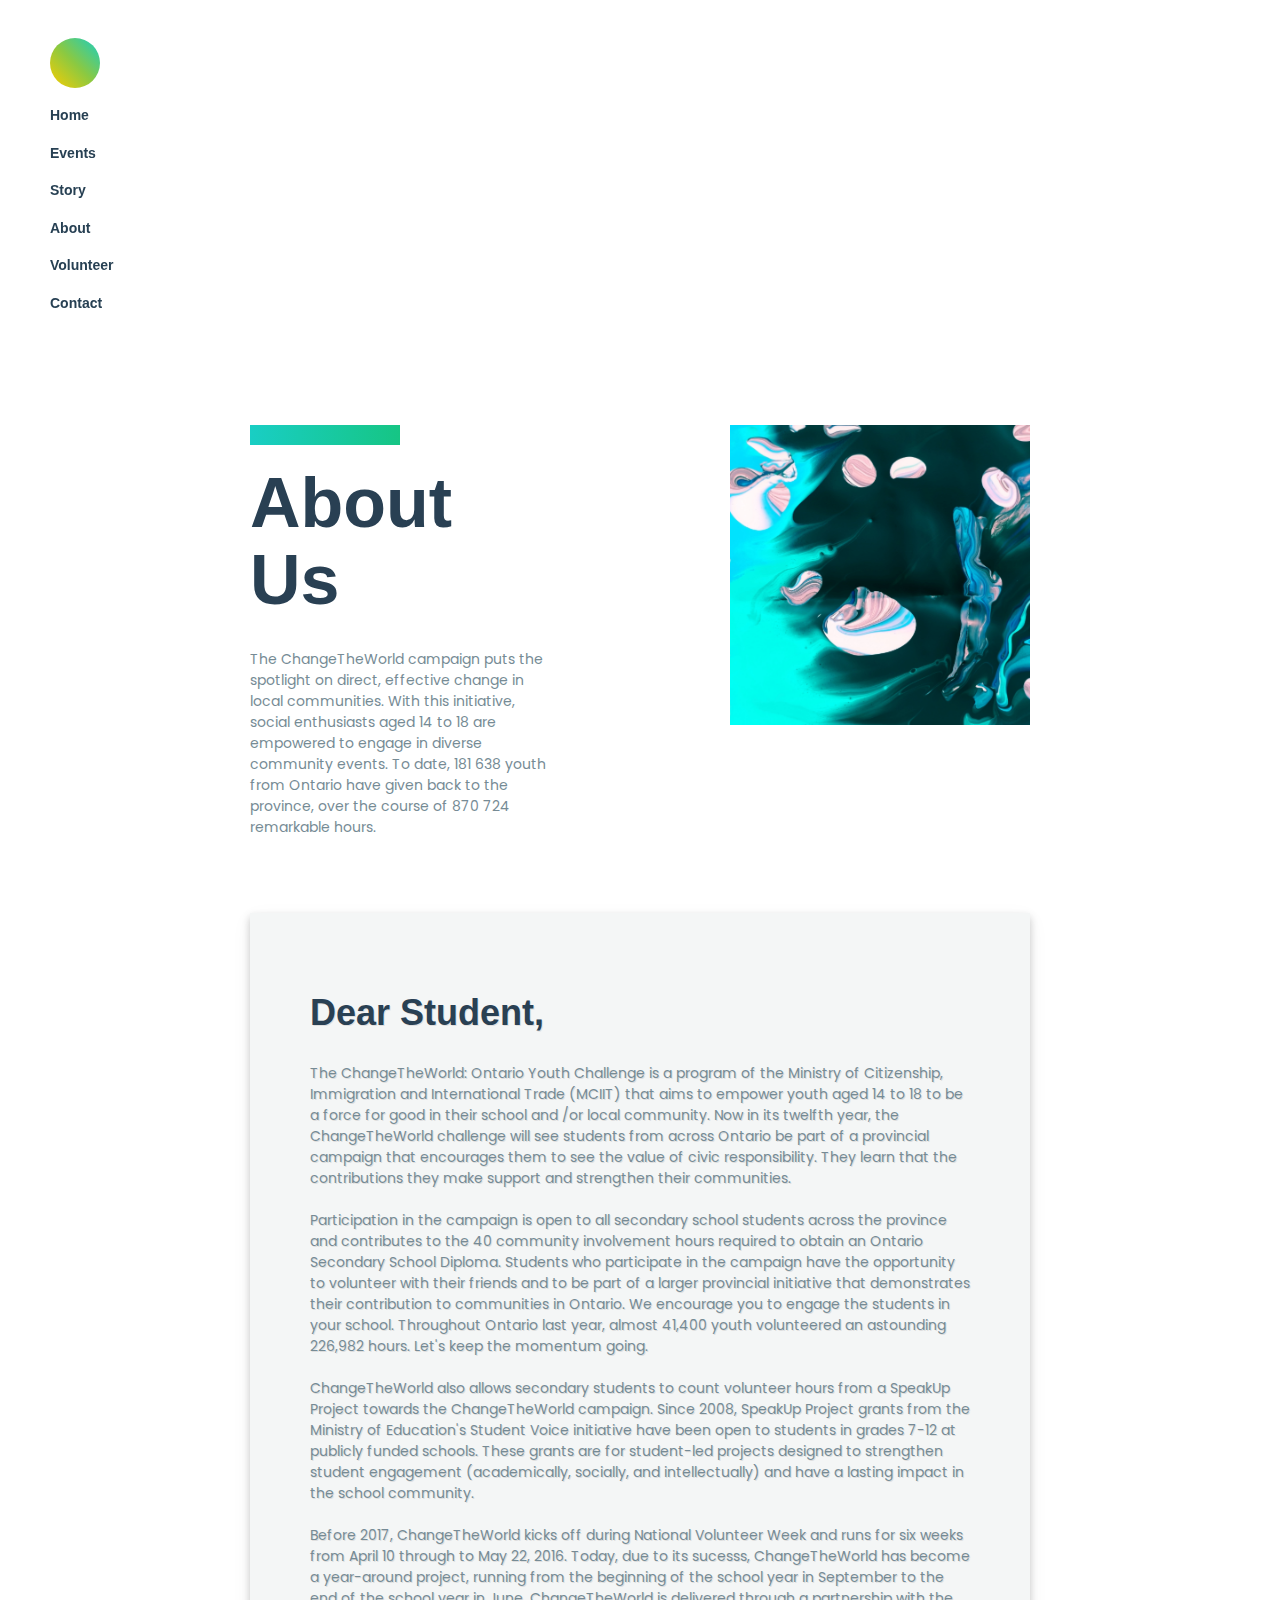
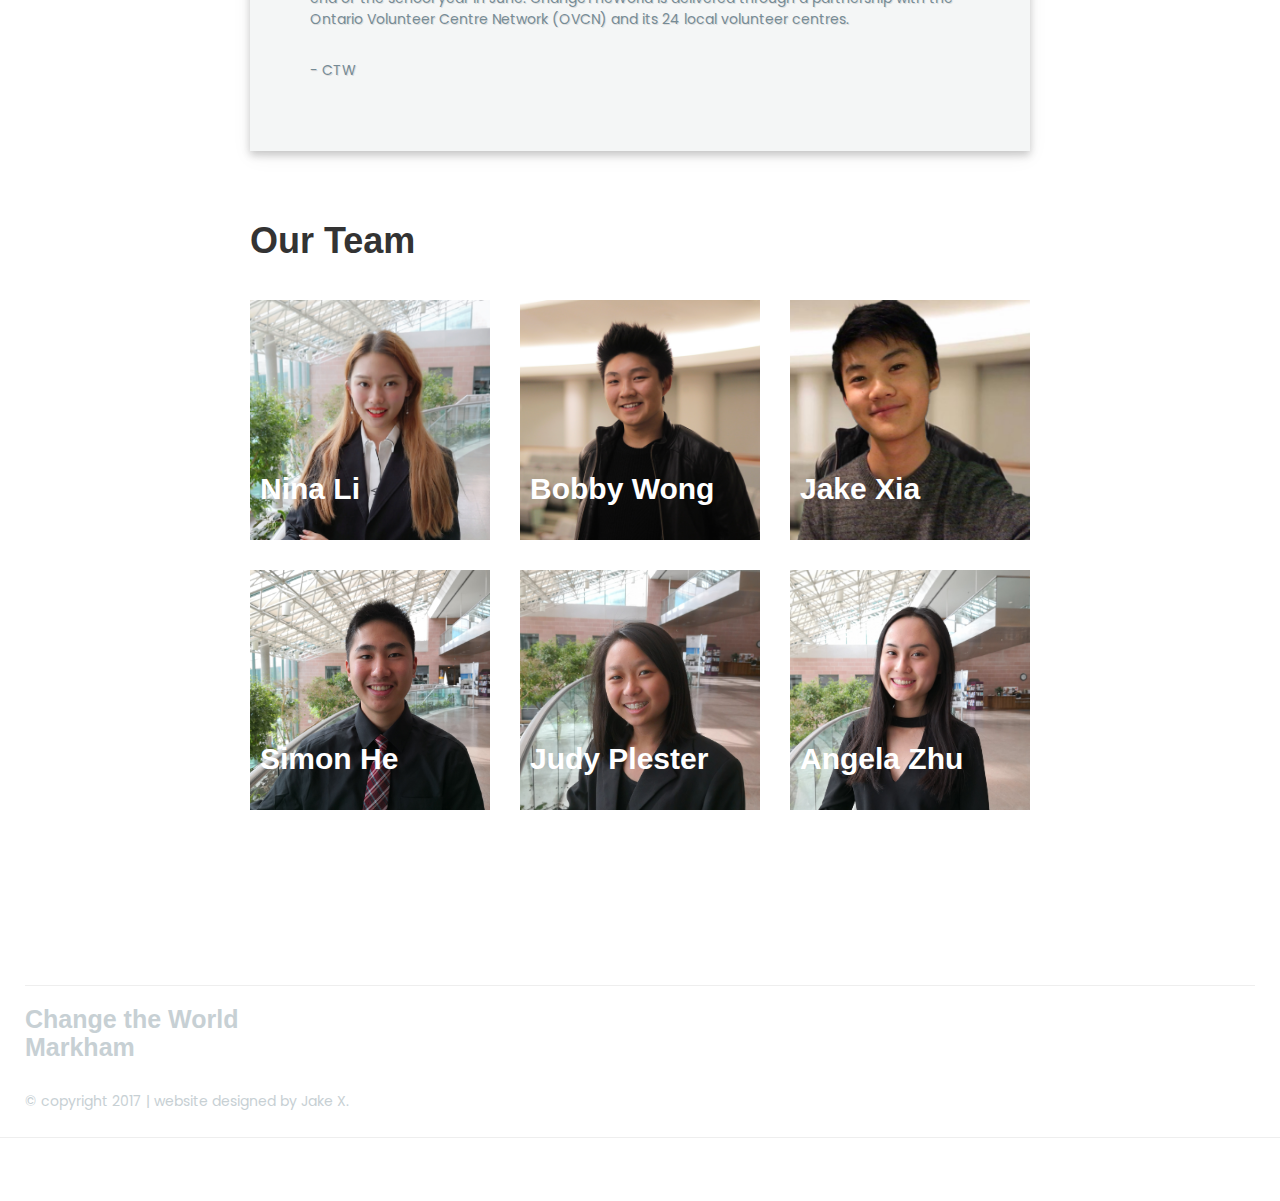
==== about.html @ ae7300df "Update about.html" ====
<!DOCTYPE html>
<html>

<head>
    <title>CTW Markham</title>

    <meta charset="utf-8" />

    <link rel="shortcut icon" href="icon.ico" type='image/x-icon' />

    <link rel="stylesheet" type="text/css" href="main.css">

    <link rel="stylesheet" href="https://maxcdn.bootstrapcdn.com/bootstrap/3.3.6/css/bootstrap.min.css" />

    <link href="https://fonts.googleapis.com/css?family=Poppins:400,700" rel="stylesheet">

    <meta name="viewport" content="width=device-width, initial-scale=1" />

    <script src="https://ajax.googleapis.com/ajax/libs/jquery/3.1.0/jquery.min.js"></script>

    <script type="text/javascript" src="main.js"></script>
</head>

<body>

    <div class="space">
    </div>

    <section class="withDoubleMargins" id="upcomming">
        <div class="longHorizontal" style="background-image: url('Img/3.jpg'); background-size:cover">
        </div>
    </section>

    <section class="withMainMargins" id="events">
        <div class="row">
            <div class="col-sm-6">
                <div class="sideDiv">
                    <div class="gradient rectangle"></div>
                    <h1 class="dark big">About Us</h1>
                    <p class="addSpacer">The ChangeTheWorld campaign puts the spotlight on direct, effective change in local communities. With this initiative, social enthusiasts aged 14 to 18 are empowered to engage in diverse community events. To date, 181 638 youth from Ontario have given back to the province, over the course of 870 724 remarkable hours.</p>
                </div>
            </div>
            <div class="col-sm-6">
                <div class="squareDiv" style="background-image: url('Img/1.jpg'); background-size:cover">
                </div>
                <div class="sideDiv">
                </div>
            </div>
        </div>
    </section>

    <section class="withDoubleMargins" id="letter">
        <div class="letter">
            <div class="letterBody">
                <h1 class="dark">Dear Student,</h1>
                <p>
                    The ChangeTheWorld: Ontario Youth Challenge is a program of the Ministry of Citizenship, Immigration and International Trade (MCIIT) that aims to empower youth aged 14 to 18 to be a force for good in their school and /or local community. Now in its twelfth year, the ChangeTheWorld challenge will see students from across Ontario be part of a provincial campaign that encourages them to see the value of civic responsibility. They learn that the contributions they make support and strengthen their communities.
                    <br>
                    <br> Participation in the campaign is open to all secondary school students across the province and contributes to the 40 community involvement hours required to obtain an Ontario Secondary School Diploma. Students who participate in the campaign have the opportunity to volunteer with their friends and to be part of a larger provincial initiative that demonstrates their contribution to communities in Ontario. We encourage you to engage the students in your school. Throughout Ontario last year, almost 41,400 youth volunteered an astounding 226,982 hours. Let's keep the momentum going.
                    <br>
                    <br> ChangeTheWorld also allows secondary students to count volunteer hours from a SpeakUp Project towards the ChangeTheWorld campaign. Since 2008, SpeakUp Project grants from the Ministry of Education's Student Voice initiative have been open to students in grades 7-12 at publicly funded schools. These grants are for student-led projects designed to strengthen student engagement (academically, socially, and intellectually) and have a lasting impact in the school community.
                    <br>
                    <br> Before 2017, ChangeTheWorld kicks off during National Volunteer Week and runs for six weeks from April 10 through to May 22, 2016. Today, due to its sucesss, ChangeTheWorld has become a year-around project, running from the beginning of the school year in September to the end of the school year in June. ChangeTheWorld is delivered through a partnership with the Ontario Volunteer Centre Network (OVCN) and its 24 local volunteer centres.
                </p>
                <p>- CTW</p>
            </div>
        </div>
    </section>

    <div class="space"></div>
    
    <section class="withDoubleMargins" id="profiles">
        <h1>Our Team</h1>
        <div class="row">
            <div class="col-sm-4">
                <div class="square" style="background-image: url('Img/profiles/Nina.jpg'); background-size:cover">
                </div>
                <div class="name">
                    <h2 class="white names" onclick="openModal('Nina Li','Chair', 'Hello, my name is Nina Li and I&rsquo;m the Chair for Change The World Markham. My role is to manage the leadership team and communicate with them via email. Additionally, I partner with other youth councils to raise awareness for their upcoming events and help promote them through social media. For Change The World Markham, I take on the role of planning, communicating, and leading events such as Park Clean-ups, Brain Games, Holiday Card Marking, and 10,000 Trees. I also recruit youth ambassadors and host bi-monthly meetings with the rest of the team.','url(Img/profiles/Nina1.jpg)')">Nina Li</h2>
                </div>
            </div>
            <div class="col-sm-4">
                <div class="square" style="background-image: url('Img/profiles/bobby.jpg'); background-size:cover">
                </div>
                <div class="name">
                    <h2 class="white names" onclick="openModal('Bobby Wong','Marketing and PR specialist', 'I create a lot of the promotional material for upcoming volunteering events. I use adobe programs such as after effects, Photoshop, premiere pro, and Light Room to definitively apply my skills in hopes of better inspiring the community youth to take action in volunteering. I also work with the rest of the tech team to help rebrand and reshape CTW Markham. I want to help the youth understand the true importance of volunteering and its not just accumulating hours or resume padding. Volunteering opens a variety of opportunity for growth, network, and education.','url(Img/profiles/bobby.jpg)')">Bobby Wong</h2>
                </div>
            </div>
            <div class="col-sm-4">
                <div class="square" style="background-image: url('Img/profiles/jake.jpg'); background-size:cover">
                </div>
                <div class="name">
                    <h2 class="white names" onclick="openModal('Jake Xia', 'Web and Branding Specialist', 'I designed and built the website that you are looking at right now! Aside from that, I am working with the rest of the team to build a better brand for Change the World that is more appealing to youth. Using my experience with design and programming, I create the logos, visual language, user interface, graphics, and typography, that will ultimately define us. A common misconception amongst new volunteers is that it is nothing but a 40 hour requirement for graduation. I would like to argue that it is instead a great opportunity to find something you genuinely enjoy and show off your talents. Dedicate those 40 hours to something you care about and it won&rsquo;t feel like 40 hours at all.  ','url(Img/profiles/jake.jpg)')">Jake Xia</h2>
                </div>
            </div>
        </div>
        <div class="row">
            <div class="col-sm-4">
                <div class="square" style="background-image: url('Img/profiles/Simon.jpg'); background-size:cover">
                </div>
                <div class="name">
                    <h2 class="white names" onclick="openModal('Simon He', 'Youth Ambassador', '...','url(Img/profiles/Simon1.jpg)')">Simon He</h2>
                </div>
            </div>
            <div class="col-sm-4">
                <div class="square" style="background-image: url('Img/profiles/Judy.jpg'); background-size:cover">
                </div>
                <div class="name">
                    <h2 class="white names" onclick="openModal('Judy Plester', 'Secretary', 'I am a student passionate about volunteering and making a difference in our community. In CTW, I work in correspondence to keep records and carry out ideas. CTW is a great opportunity for me to meet new people and help those in need. I am able to offer students opportunities to not only earn volunteer hours but find the importance of participation and volunteering in their interest. I am also able to prove my abilities and skills to create something valuable and worthwhile. Being in CTW has helped me to work on my teamwork and become a better leader.','url(Img/profiles/judy1.jpg)')">Judy Plester</h2>
                </div>
            </div>
            
            <div class="col-sm-4">
                <div class="square" style="background-image: url('Img/profiles/Angela.jpg'); background-size:cover">
                </div>
                <div class="name">
                    <h2 class="white names" onclick="openModal('Angela Zhu', 'Writer and Blogger', 'I chose to join CTW Markham for the incredible opportunity of not only helping the community but to help lead and plan events for youth to volunteer. My skill and passion for writing has put me in charge of managing the blog on this site to generate interesting content to remind people of the benefits of volunteering. I routinely post motivational content on volunteering and I keep people updated on past events and exciting opportunities in the near future. Don&rsquo;t forget to click on Story to see what&rsquo;s going on! I love my community and I want to give back by empowering more youth to take on leadership in truly making Markham a more beautiful place to be.','url(Img/profiles/Angela1.jpg)')">Angela Zhu</h2>
                </div>
            </div>
            
        </div>
            <!--
            <div class="col-sm-4">
                <div class="square" style="background-image: url('Img/1.jpg'); background-size:cover">

                </div>
            </div>
        </div>
        <div class="row">
            <div class="col-sm-4">
                <div class="square" style="background-image: url('Img/1.jpg'); background-size:cover">
                    <div class="name">
                        <h2 class="white">Bobby Wong</h2>
                    </div>
                </div>
            </div>
            <div class="col-sm-4">
                <div class="square" style="background-image: url('Img/1.jpg'); background-size:cover">

                </div>
            </div>
            <div class="col-sm-4">
                <div class="square" style="background-image: url('Img/1.jpg'); background-size:cover">

                </div>
            </div>
        </div>
-->
    </section>

    <div class="space"></div>
    <div class="space"></div>
    <div class="space"></div>
    <footer>
        <hr>
        <div class="footer">
            <h2 class="grey">Change the World<br> Markham</h2>
            <ul>
                <li><a href="">Home</a></li>
                <li><a href="">Events</a></li>
                <li><a href="">Story</a></li>
                <li><a href="">About</a></li>
                <li><a href="">Volunteer</a></li>
                <li><a href="">Contact</a></li>
            </ul>
        </div>
        <p class="grey">&copy; copyright 2017 | website designed by Jake X.</p>
    </footer>

</body>


<ul class="staticTopnav" id="mytopnav">
    <li>
        <div class="logo"></div>
    </li>
    <li><a href="index.html">Home</a></li>
    <li><a href="events.html">Events</a></li>
    <li><a href="https://ctwmarkham.tumblr.com/" target="_blank">Story</a></li>
    <li><a href="about.html">About</a></li>
    <li><a href="volunteer.html">Volunteer</a></li>
    <li><a href="contact.html">Contact</a></li>
</ul>

<hr>




<div id="mySidenav" class="sidenav diagGradient">
    <a href="javascript:void(0)" class="closebtn" onclick="closeNav()">&times;</a>
    <a href="index.html">Home</a>
    <a href="events.html">Events</a>
    <a href="https://ctwmarkham.tumblr.com/" target="_blank">Story</a>
    <a href="about.html">About</a>
    <a href="volunteer.html">Volunteer</a>
    <a href="contact.html">Contact</a>
</div>


<span class="staticHamburger" style="font-size:30px;cursor:pointer" onclick="openNav()">&#9776;</span>


<!-- The Modal -->
<div id="myModal" class="modal">

    <!-- Modal content -->
    <div class="modal-content">
        <div id = "mImg" class="modal-header">
            <span id = "close" class="close" onclick="closeModal()">&times;</span>
        </div>
        <div class="modal-body">
            <h1 id="mhead">Modal Header</h1>
            <h4 id = "mdescription">disc</h4>
            <p id = "mtext">
               Some text here.
            <p>
        </div>
        <!--<div class="modal-footer">
      <h3>Modal Footer</h3>
    </div>-->
    </div>

</div>
---- main.css ----
html,
body {
    overflow-x: hidden;
    
}
h1 {
    font-family: "Helvetica", sans-serif;
    font-weight: 900 !important;
}
h2 {
    font-family: "Helvetica", sans-serif;
    font-weight: 900 !important;
    font-size: 40px !important;
}
h3 {
    font-family: "Poppins", sans-serif !important;
    font-weight: 700 !important;
    font-size: 30px !important;
}
h4 {
    font-family: "Poppins", sans-serif !important;
    font-weight: 400 !important;
    font-size: 20px !important;
    line-height: 150% !important;
}
p {
    padding-top: 20px;
    font-family: "Poppins", sans-serif;
    color: #768B95;
    line-height: 150% !important;
}

a:hover{
    cursor: pointer;
}
.whiteLogo {
    height: 50px;
    width: 50px;
    border-radius: 50%;
    background: white;
}
.logo {
    height: 50px;
    width: 50px;
    border-radius: 50%;
    background: #8AC942;
    /* For browsers that do not support gradients */
    background: -webkit-linear-gradient(right top, #19CEC2, #8AC942, #FACC00);
    /* For Safari 5.1 to 6.0 */
    background: -o-linear-gradient(bottom left, #19CEC2, #8AC942, #FACC00);
    /* For Opera 11.1 to 12.0 */
    background: -moz-linear-gradient(bottom left, #19CEC2, #8AC942, #FACC00);
    /* For Firefox 3.6 to 15 */
    background: linear-gradient(to bottom left, #19CEC2, #8AC942, #FACC00);
    /* Standard syntax (must be last) */
}
.big {
    font-size: 5em;
}
.squareDiv {
    margin: 75px;
}
.sideDiv {
    margin: 75px;
}
.svgMargin {
    margin: 75px;
}
.rectDiv {
    margin: 75px;
}
.dark {
    color: #294053;
}
.white {
    color: white !important;
}
.blue {
    color: #16C584;
}
.grey {
    color: #C7D0D4;
}
.darkGrey {
    color: #768B95;
}
.textA {
    text-decoration: none;
}
.textA:hover {
    color: #C7D0D4 !important;
    text-decoration: none !important;
}
.name {
    padding: 25px;
}
.position {
    position: absolute;
    bottom: 10px;
    left: 35px;
}
#jumbotronFull {
    background-attachment: fixed;
    background-position: center;
    background-repeat: no-repeat;
    background-size: cover;
    display: flex;
    flex-direction: column;
    justify-content: center;
    background-image: url(Img/jumbo.jpg);
    background-size: cover;
    background-position: center;
    text-align: right;
    margin: 0;
}
.smallBanner {
    height: 30px;
    display: flex;
    flex-direction: row;
    align-items: center;
}
.smallImg {
    height: 20px;
    margin-left: 10px;
    margin-right: 10px;
}
.bannerIcon {
    margin-left: auto;
    margin-right: auto;
    display: block;
    height: 20px;
}
.withMainMargins {
    margin-left: 175px;
    margin-right: 175px;
}
.withDoubleMargins {
    margin-left: 250px;
    margin-right: 250px;
}
.topnav {
    font-family: 'Helvetica', sans-serif;
    font-size: 12px;
    background-color: transparent;
    transition: all 0.25s ease;
    position: fixed;
    top: 0;
    left: 30px;
    width: 100%;
    padding: 20px;
    flex-direction: column;
    list-style-type: none;
    width: 150px;
}
ul.topnav {
    margin: 0;
    font-weight: 600;
    font-size: 1em;
    /*overflow: hidden;*/
    /*align-items: center;*/
}
ul.topnav li {
    margin-top: 1.25em;
}
.topnav a {
    transition: all linear 0.15s;
    text-decoration: none;
    color: white;
}
.topnav a:hover {
    color: #294053;
    text-decoration: none;
    font-weight: 900;
}
ul.staticTopnav {
    margin: 0;
    font-weight: 600;
    font-size: 1em;
    /*overflow: hidden;*/
    /*align-items: center;*/
}
ul.staticTopnav li {
    margin-top: 1.25em;
}
.staticTopnav {
    font-family: 'Helvetica', sans-serif;
    font-size: 12px;
    background-color: transparent;
    transition: all 0.25s ease;
    position: fixed;
    top: 0;
    left: 30px;
    width: 100%;
    padding: 20px;
    flex-direction: column;
    list-style-type: none;
    width: 150px;
}
.staticTopnav a {
    transition: all 0.25s ease;
    color: #274053 !important;
}
.staticTopnav a:hover {
    text-decoration: none;
    color: #C7D0D4 !important;
}
.changeStyle a {
    color: #274053 !important;
}
.changeStyle a:hover {
    color: #C7D0D4 !important;
}
.space {
    height: 50px;
}
.addSpacer {
    margin-bottom: 30px;
}
button {
    border: none;
}
.button {
    font-family: "Poppins", sans-serif;
    border-radius: 6px;
    padding-left: 20px;
    padding-right: 20px;
    padding-top: 6px;
    padding-bottom: 6px;
    text-decoration: none;
    color: white;
    background: #16C584;
    background: -webkit-linear-gradient(left, #19CEC4, #16C584);
    /* For Safari 5.1 to 6.0 */
    background: -o-linear-gradient(right, #19CEC4, #16C584);
    /* For Opera 11.1 to 12.0 */
    background: -moz-linear-gradient(right, #19CEC4, #16C584);
    /* For Firefox 3.6 to 15 */
    background: linear-gradient(to right, #19CEC4, #16C584);
    /* Standard syntax */
}
.button:hover {
    text-decoration: none;
    color: white;
    background: #FACD00;
    background: -webkit-linear-gradient(left, #FACD00, #16C584);
    /* For Safari 5.1 to 6.0 */
    background: -o-linear-gradient(left, #FACD00, #16C584);
    /* For Opera 11.1 to 12.0 */
    background: -moz-linear-gradient(left, #FACD00, #16C584);
    /* For Firefox 3.6 to 15 */
    background: linear-gradient(to right, #FACD00, #16C584);
    /* Standard syntax */
}
.rectangle {
    width: 50%;
    height: 20px;
}
.inlineTitle {
    justify-content: space-between;
    vertical-align: center;
}
.inlineTitle h2 {
    display: inline-block;
    margin: auto;
}
.right {
    float: right;
}
.page-header h2 {
    margin: 0;
    padding: 0;
}
.page-header {
    border-bottom: none !important;
}
.longHorizontal {
    display: block;
}
.gradient {
    background: #16C584;
    background: -webkit-linear-gradient(left, #19CEC4, #16C584);
    /* For Safari 5.1 to 6.0 */
    background: -o-linear-gradient(right, #19CEC4, #16C584);
    /* For Opera 11.1 to 12.0 */
    background: -moz-linear-gradient(right, #19CEC4, #16C584);
    /* For Firefox 3.6 to 15 */
    background: linear-gradient(to right, #19CEC4, #16C584);
    /* Standard syntax */
}
.diagGradient {
    background: #19CEC4;
    /* For browsers that do not support gradients */
    background: -webkit-linear-gradient(left top, #19CEC4, #16C584);
    /* For Safari 5.1 to 6.0 */
    background: -o-linear-gradient(bottom right, #19CEC4, #16C584);
    /* For Opera 11.1 to 12.0 */
    background: -moz-linear-gradient(bottom right, #19CEC4, #16C584);
    /* For Firefox 3.6 to 15 */
    background: linear-gradient(to bottom right, #19CEC4, #16C584);
    /* Standard syntax */
}
.jobIcon {
    height: 100px;
    width: 100px;
}
footer {
    margin: 25px;
}
.footer {}
.footer h2 {
    font-size: 25px !important;
}
.footer ul {
    margin: 0;
    font-weight: 600;
    font-size: 1em;
    font-family: 'Helvetica', sans-serif;
    background-color: transparent;
    transition: all 0.25s ease;
    width: 100%;
    padding: 0px;
    list-style-type: none;
    width: 150px;
    display: none;
}
.footer li {
    margin-top: 1.25em;
}
.footer a {
    text-decoration: none;
    color: #C7D0D4 !important;
}
.footer a:hover {
    text-decoration: none;
    color: #16C584 !important;
}

/*mobile menu*/

.hamburger {
    visibility: hidden;
}
.staticHamburger {
    visibility: hidden;
}
.sidenav {
    font-family: 'Helvetica', sans-serif;
    font-size: 12px;
    transition: all 0.25s ease;
    height: 100%;
    width: 0;
    position: fixed;
    z-index: 1;
    top: 0;
    left: 0;
    overflow-x: hidden;
    padding-top: 60px;
    text-decoration: none;
}
.sidenav a {
    font-weight: 400;
    padding: 8px 8px 8px 32px;
    text-decoration: none;
    font-size: 25px;
    color: white;
    display: block;
    transition: all 0.25s ease;
}
.sidenav a:hover,
.offcanvas a:focus {
    text-decoration: none;
    color: #294053;
}
.sidenav .closebtn {
    position: absolute;
    top: 0;
    right: 25px;
    font-size: 36px;
    margin-left: 50px;
}
.sidebar {
    font-family: 'Helvetica', sans-serif;
    font-size: 12px;
    transition: all 0.25s ease;
    height: 100%;
    width: 0;
    position: fixed;
    z-index: 1;
    top: 0;
    left: 0;
    overflow-x: hidden;
    padding-top: 60px;
    text-decoration: none;
}
.sidebar p {
    display: block;
    width: 250px;
    font-size: 16px;
}
.sidebar .closebtn {
    font-weight: 400;
    padding: 8px 8px 8px 32px;
    text-decoration: none;
    font-size: 25px;
    color: white;
    display: block;
    transition: all 0.25s ease;
    position: absolute;
    top: 0;
    right: 25px;
    font-size: 36px;
    margin-left: 50px;
}
.button2 {
    font-family: "Poppins", sans-serif;
    font-size: 16px;
    border-radius: 6px;
    padding-left: 20px;
    padding-right: 20px;
    padding-top: 6px;
    padding-bottom: 6px;
    text-decoration: none;
    color: #16C584;
    background: white;
}
.button2:hover {
    text-decoration: none;
    color: white;
    background: #FACD00;
    background: -webkit-linear-gradient(left, #FACD00, #16C584);
    /* For Safari 5.1 to 6.0 */
    background: -o-linear-gradient(left, #FACD00, #16C584);
    /* For Opera 11.1 to 12.0 */
    background: -moz-linear-gradient(left, #FACD00, #16C584);
    /* For Firefox 3.6 to 15 */
    background: linear-gradient(to right, #FACD00, #16C584);
    /* Standard syntax */
}
.letter {
    background-color: #F4F6F6;
    padding: 60px;
    box-shadow: 0 4px 8px 0 rgba(0, 0, 0, 0.2), 0 6px 20px 0 rgba(0, 0, 0, 0.05);
}
.letterBody {
    text-shadow: 1px 1px #DEDEDE;
}
.name {
    position: absolute;
    bottom: 0;
    left: 0;
    /*visibility: hidden;*/
    transition: all 0.25 ease;
}
.names {
    font-size: 30px !important;
}
.square {
    margin-top: 30px;
    background-position: right;
}
.name:hover {
    visibility: visible;
    cursor: pointer;
}

/* The Modal (background) */

.modal {
    position: fixed;
    top: 0;
    right: 0;
    bottom: 0;
    left: 0;
    z-index: 1050;
    display: none;
    overflow: hidden;
    outline: 0;
    /* Enable scroll if needed */
    background-color: rgb(0, 0, 0);
    /* Fallback color */
    background-color: rgba(22, 197, 132, .75)/* Black w/ opacity */
}

/* Modal Content */

div.modal-content {
    position: relative;
    background-color: white;
    margin: auto;
    margin-top: 50px;
    padding: 0;
    width: 600px;
    height: 600px;
    -webkit-box-shadow: 0 5px 15px rgba(0, 0, 0, 0);
    -moz-box-shadow: 0 5px 15px rgba(0, 0, 0, 0);
    -o-box-shadow: 0 5px 15px rgba(0, 0, 0, 0);
    box-shadow: 0 5px 15px rgba(0, 0, 0, 0);
    outline: none;
    border: none !important;
}
.modal-header {
    height: 280px;
    padding: 2px 16px;
    background-image: url(Img/profiles/bobby.jpg);
    background-position: top;
    background-size: cover;
}
.modal-body {
    font-size: 1em;
    padding: 2px 16px;
    overflow: auto;
}
#mtext {
    overflow: scroll;
    height: 180px;
}
.exit {
    color: #FACD00;
    float: right;
    font-size: 28px;
    font-weight: bold;
}
.exit:hover,
.exit:focus {
    color: #19CEC4;
    text-decoration: none;
    cursor: pointer;
}
.contactP {
    padding-top: 0px;
}

/*----- Accordion -----*/

.accordion,
.accordion * {
    -webkit-box-sizing: border-box;
    -moz-box-sizing: border-box;
    box-sizing: border-box;
}
.accordion {
    overflow: hidden;
}

/*----- Section Titles -----*/

.accordion-section-title {
    margin-top: 20px;
    width: 100%;
    display: inline-block;
    border-bottom: 1px solid #1a1a1a;
    background: white;
    transition: all linear 0.15s;
    /* Type */
    text-decoration: none;
    color: #294053;
    font-family: "Helvetica", sans-serif !important;
    font-weight: 400 !important;
    font-size: 20px !important;
    line-height: 150% !important;
}
.accordion-section-title.active {
    /* Type */
    text-decoration: none;
    color: #16C584;
    text-shadow: none;
}
.accordion-section-title:hover {
    /* Type */
    text-decoration: none;
    color: #C7D0D4;
    text-shadow: none;
}

.accordion-section:last-child .accordion-section-title {
    border-bottom: none;
    text-decoration: none;
}

/*----- Section Content -----*/

.accordion-section-content {
    padding: 15px;
    display: none;
}

input{
    width: 100%;
    
    padding: 12px 20px;
    border-color: #16C584;
    box-shadow: none;
    border-style: solid;
    border-width: thin;
    outline: none;
}
textArea{
    margin-top: 15px;
        margin-bottom: 10px;
        width: 100%;
        height: 150px;
        padding: 12px 20px;
        box-sizing: border-box;
        resize: none;
        border-color: #16C584;
}
textArea:focus{
    outline:none;
}
.giantCircle{
    height: 500px;
    width: 500px;
}


@media screen and (max-width: 1200px) {
    .withMainMargins {
        margin-left: 150px;
        margin-right: 130px;
    }
    .withDoubleMargins {
        margin-left: 160px;
        margin-right: 140px;
    }
    .svgMargin {
        margin: 15px;
        margin-bottom: 100px;
    }
    .squareDiv {
        margin: 15px;
        margin-bottom: 100px;
    }
    .rectDiv {
        margin: 15px;
        margin-bottom: 100px;
    }
    .sideDiv {
        margin: 15px;
        margin-top: 20px;
        margin-bottom: 100px;
    }
}
@media screen and (max-width: 1024px) {
    .hamburger {
        visibility: visible;
        position: fixed;
        top: 10px;
        left: 10px;
        color: white;
        transition: all 0.25 ease;
    }
    .staticHamburger {
        visibility: visible;
        position: fixed;
        top: 10px;
        left: 10px;
        color: #294053;
        transition: all 0.25 ease;
    }
    .hChangeStyle {
        color: #294053;
    }
    .topnav {
        visibility: hidden;
    }
    .staticTopnav {
        visibility: hidden;
    }
    .withMainMargins {
        margin-left: 50px;
        margin-right: 50px;
    }
    .withDoubleMargins {
        margin-left: 60px;
        margin-right: 60px;
    }
    .svgMargin {
        margin: 10px;
        margin-top: 100px;
    }
    .squareDiv {
        margin: 10px;
        margin-top: 100px;
    }
    .rectDiv {
        margin: 10px;
        margin-bottom: 100px;
    }
    .sideDiv {
        margin: 10px;
        margin-top: 20px;
        margin-bottom: 100px;
    }
}
@media screen and (max-width: 600px) {
    .jumbotron h1 {
        font-size: 250% !important;
    }
    .jumbotron h2 {
        font-size: 150% !important;
    }
    .footer ul {
        display: block;
    }
}
@media screen and (max-width: 700px) {
    .svgMargin {
        margin: 75px;
    }
    .letter {
        padding: 20px;
    }
    div.modal-content {
        position: relative;
        background-color: white;
        margin: auto;
        margin-top: 15px;
        padding: 0;
        width: 90%;
    }
}
@media screen and (max-width: 320px) {
    .withMainMargins {
        margin-left: 0px;
        margin-right: 0px;
    }
    .withDoubleMargins {
        margin-left: 10px;
        margin-right: 10px;
    }
    .squareDiv {
        margin: 10px;
        margin-top: 100px;
    }
    .sideDiv {
        margin: 10px;
        margin-top: 20px;
        margin-bottom: 20px;
    }
    .svgMargin {
        margin: 10px;
        margin-top: 100px;
    }
    .jumbotron h1 {
        font-size: 250% !important;
    }
    .jumbotron h2 {
        font-size: 250% !important;
    }
    .modal-content {
        height: 650px !important;
    }
}
@media screen and (max-height: 600px) {
    .modal-content {
        height: 500px !important;
    }
    .modal-header {
        height: 200px;
    }
}
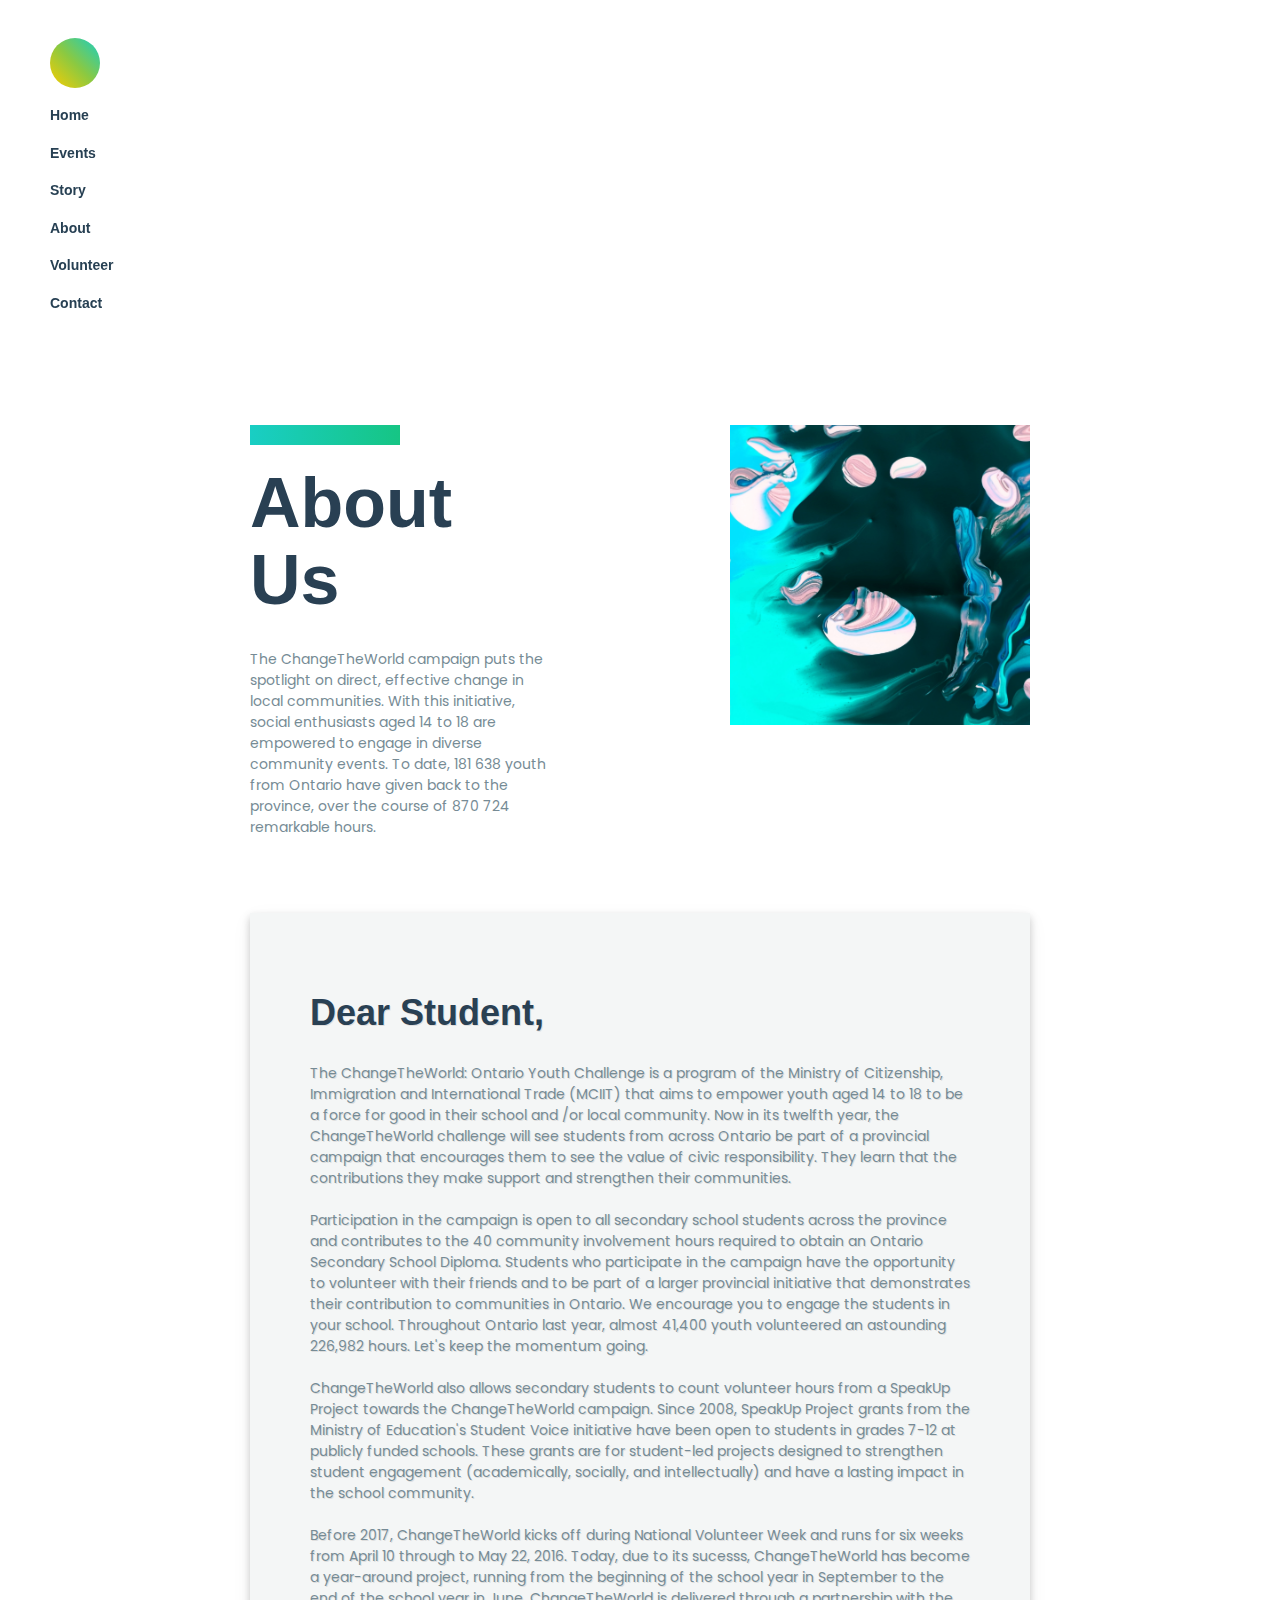
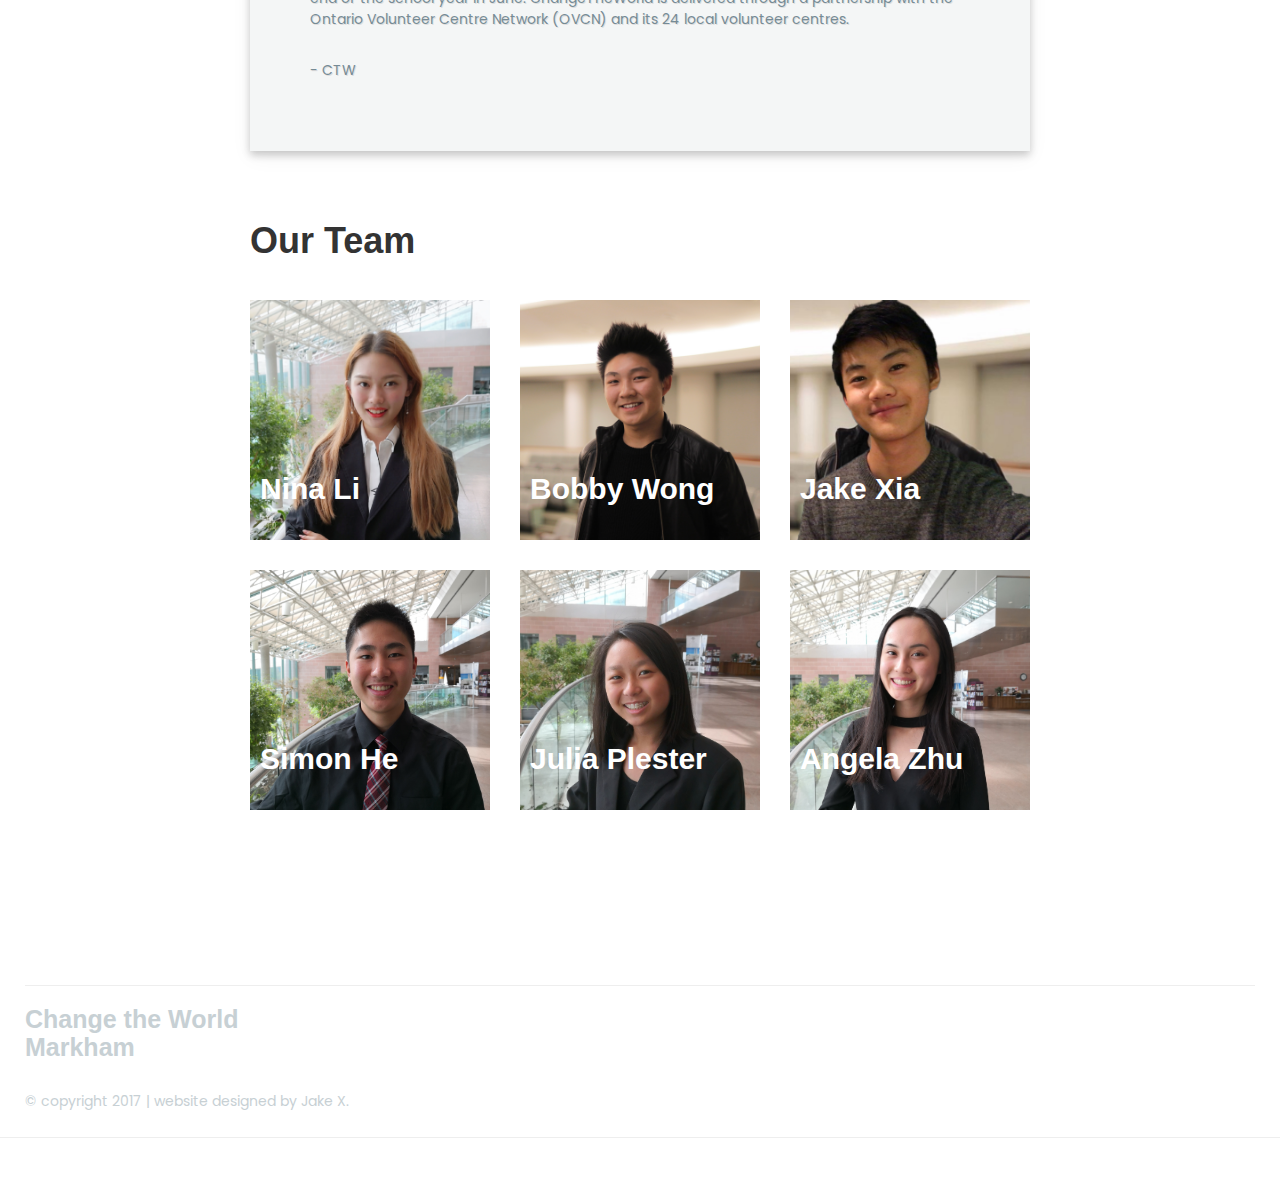
==== commit 31bc3113: "Update about.html" ====
--- a/about.html
+++ b/about.html
@@ -76,7 +76,7 @@
                 <div class="square" style="background-image: url('Img/profiles/Nina.jpg'); background-size:cover">
                 </div>
                 <div class="name">
-                    <h2 class="white names" onclick="openModal('Nina Li','Chair', 'Hello, my name is Nina Li and I&rsquo;m the Chair for Change The World Markham. My role is to manage the leadership team and communicate with them via email. Additionally, I partner with other youth councils to raise awareness for their upcoming events and help promote them through social media. For Change The World Markham, I take on the role of planning, communicating, and leading events such as Park Clean-ups, Brain Games, Holiday Card Marking, and 10,000 Trees. I also recruit youth ambassadors and host bi-monthly meetings with the rest of the team.','url(Img/profiles/Nina1.jpg)')">Nina Li</h2>
+                    <h2 class="white names" onclick="openModal('Nina Li','Chair', 'Hello, my name is Nina Li and I&rsquo;m the Chair for Change The World Markham. My role is to manage the leadership team and communicate with them via email. Additionally, I partner with other youth councils to raise awareness for their upcoming events and help promote them through social media. For Change The World Markham, I take on the role of planning, communicating, and leading events such as Park Clean-ups, Brain Games, Holiday Card Marking, and 10,000 Trees. I also recruit youth ambassadors and host bi-monthly meetings with the rest of the team. With 2018 being my third year on council, I will apply my experience and passion to continue leading CTW Markham and creating exiciting, meaningful volunteer events for youths. ','url(Img/profiles/Nina1.jpg)')">Nina Li</h2>
                 </div>
             </div>
             <div class="col-sm-4">
@@ -99,14 +99,14 @@
                 <div class="square" style="background-image: url('Img/profiles/Simon.jpg'); background-size:cover">
                 </div>
                 <div class="name">
-                    <h2 class="white names" onclick="openModal('Simon He', 'Youth Ambassador', '...','url(Img/profiles/Simon1.jpg)')">Simon He</h2>
+                    <h2 class="white names" onclick="openModal('Simon He', 'Youth Ambassador', 'Hello, my name is Simon He. I am a Youth Ambassador at Change the World Markham. I joined because I wanted to take initiative in my community and lead events that make a positive impact in Markham. I believe that I can gain invaluable skills here that will help me become a better leader. As a Youth Ambassador, I will use my perseverance, grit, and determination to create the most enjoyable events for youth in Markham and also promote events of other youth in Markham. Although Markham is large, I want to connect people from different schools who have same passion for volunteerism. I also want to encourage volunteerism across Markham to those who are passive and timid and show them that volunteering can be a lot of fun and that it is not just for graduating.','url(Img/profiles/Simon1.jpg)')">Simon He</h2>
                 </div>
             </div>
             <div class="col-sm-4">
                 <div class="square" style="background-image: url('Img/profiles/Judy.jpg'); background-size:cover">
                 </div>
                 <div class="name">
-                    <h2 class="white names" onclick="openModal('Judy Plester', 'Secretary', 'I am a student passionate about volunteering and making a difference in our community. In CTW, I work in correspondence to keep records and carry out ideas. CTW is a great opportunity for me to meet new people and help those in need. I am able to offer students opportunities to not only earn volunteer hours but find the importance of participation and volunteering in their interest. I am also able to prove my abilities and skills to create something valuable and worthwhile. Being in CTW has helped me to work on my teamwork and become a better leader.','url(Img/profiles/judy1.jpg)')">Judy Plester</h2>
+                    <h2 class="white names" onclick="openModal('Julia Plester', 'Secretary', 'I am a student passionate about volunteering and making a difference in our community. In CTW, I work in correspondence to keep records and carry out ideas. CTW is a great opportunity for me to meet new people and help those in need. I am able to offer students opportunities to not only earn volunteer hours but find the importance of participation and volunteering in their interest. I am also able to prove my abilities and skills to create something valuable and worthwhile. Being in CTW has helped me to work on my teamwork and become a better leader.','url(Img/profiles/judy1.jpg)')">Julia Plester</h2>
                 </div>
             </div>
             
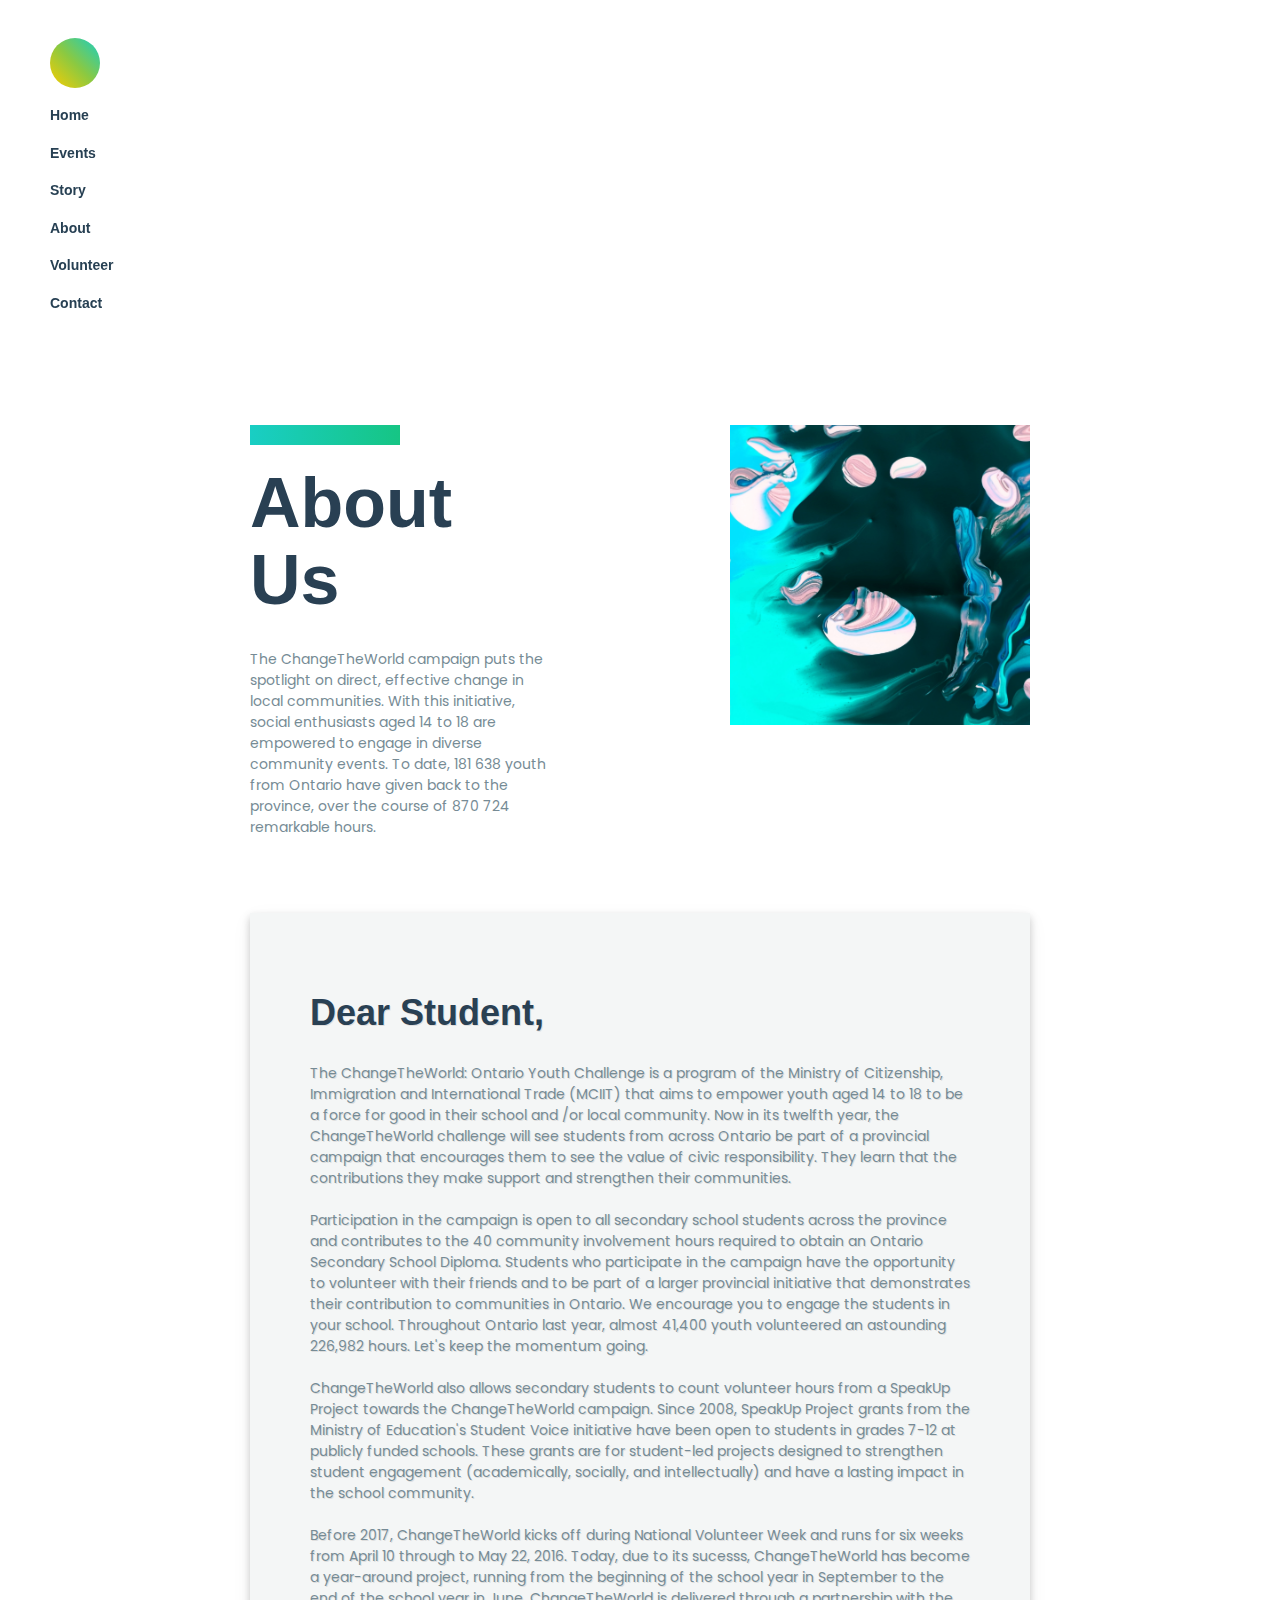
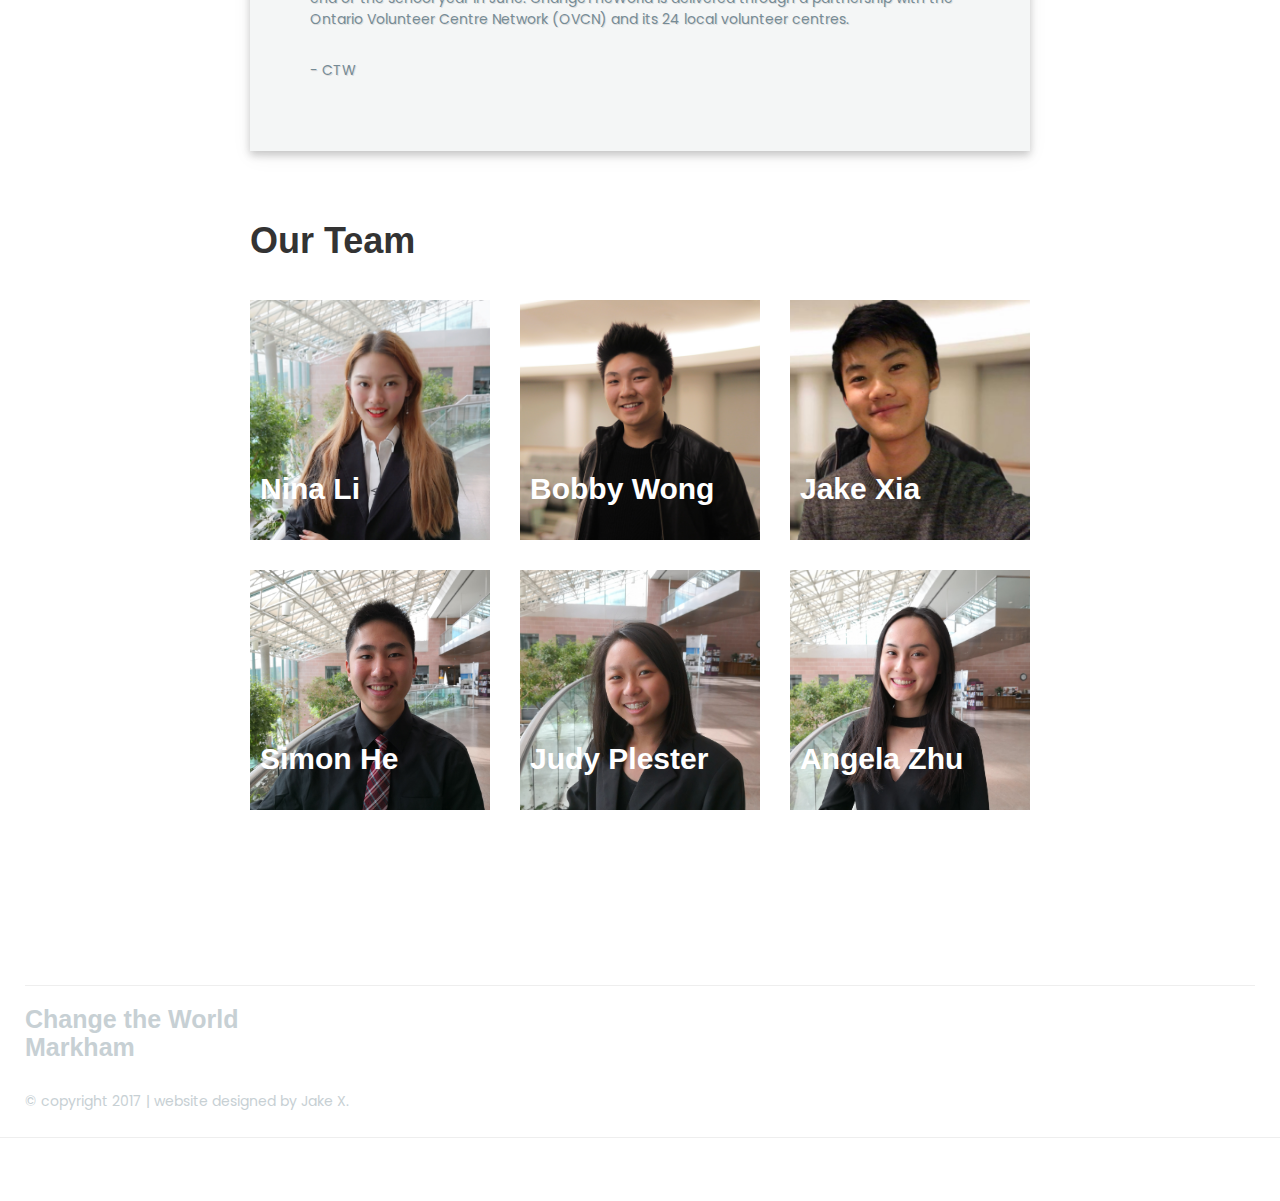
==== commit 39fc1746: "Update about.html" ====
--- a/about.html
+++ b/about.html
@@ -106,7 +106,7 @@
                 <div class="square" style="background-image: url('Img/profiles/Judy.jpg'); background-size:cover">
                 </div>
                 <div class="name">
-                    <h2 class="white names" onclick="openModal('Julia Plester', 'Secretary', 'I am a student passionate about volunteering and making a difference in our community. In CTW, I work in correspondence to keep records and carry out ideas. CTW is a great opportunity for me to meet new people and help those in need. I am able to offer students opportunities to not only earn volunteer hours but find the importance of participation and volunteering in their interest. I am also able to prove my abilities and skills to create something valuable and worthwhile. Being in CTW has helped me to work on my teamwork and become a better leader.','url(Img/profiles/judy1.jpg)')">Julia Plester</h2>
+                    <h2 class="white names" onclick="openModal('Judy Zhou', 'Secretary', 'I am a student passionate about volunteering and making a difference in our community. In CTW, I work in correspondence to keep records and carry out ideas. CTW is a great opportunity for me to meet new people and help those in need. I am able to offer students opportunities to not only earn volunteer hours but find the importance of participation and volunteering in their interest. I am also able to prove my abilities and skills to create something valuable and worthwhile. Being in CTW has helped me to work on my teamwork and become a better leader.','url(Img/profiles/Judy1.jpg)')">Judy Plester</h2>
                 </div>
             </div>
             
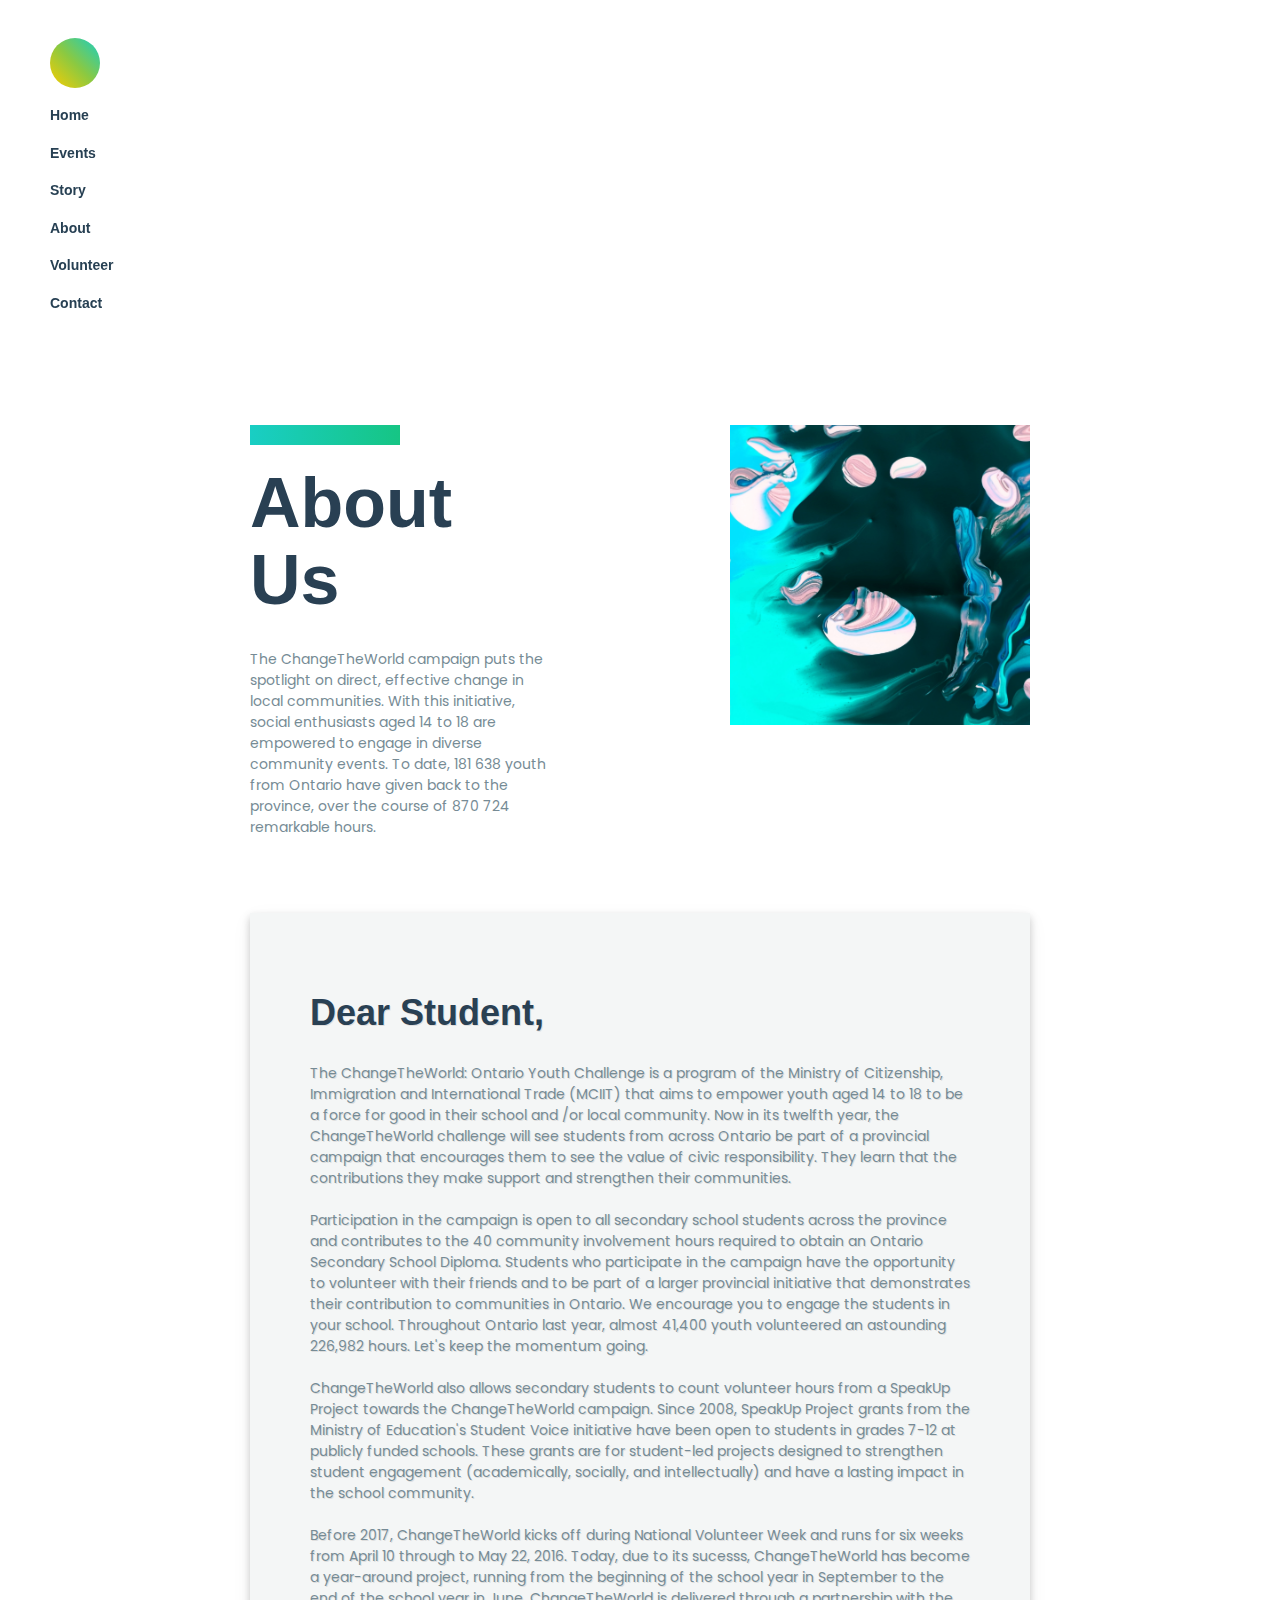
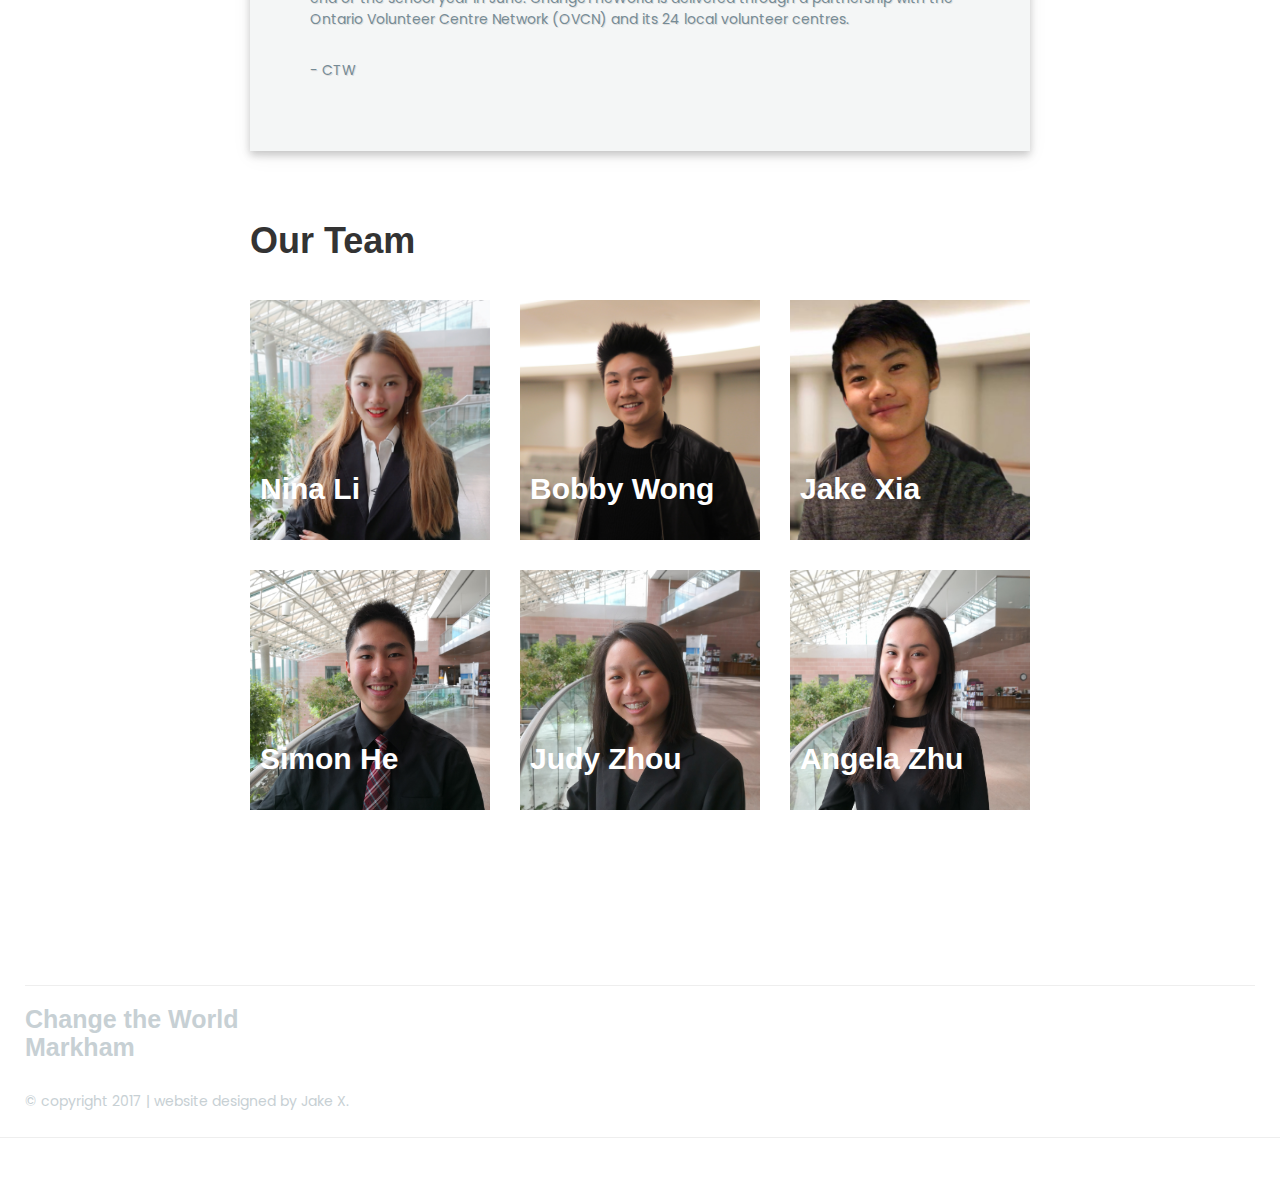
==== commit 8db521a0: "Update about.html" ====
--- a/about.html
+++ b/about.html
@@ -106,7 +106,7 @@
                 <div class="square" style="background-image: url('Img/profiles/Judy.jpg'); background-size:cover">
                 </div>
                 <div class="name">
-                    <h2 class="white names" onclick="openModal('Judy Zhou', 'Secretary', 'I am a student passionate about volunteering and making a difference in our community. In CTW, I work in correspondence to keep records and carry out ideas. CTW is a great opportunity for me to meet new people and help those in need. I am able to offer students opportunities to not only earn volunteer hours but find the importance of participation and volunteering in their interest. I am also able to prove my abilities and skills to create something valuable and worthwhile. Being in CTW has helped me to work on my teamwork and become a better leader.','url(Img/profiles/Judy1.jpg)')">Judy Plester</h2>
+                    <h2 class="white names" onclick="openModal('Judy Zhou', 'Secretary', 'I am a student passionate about volunteering and making a difference in our community. In CTW, I work in correspondence to keep records and carry out ideas. CTW is a great opportunity for me to meet new people and help those in need. I am able to offer students opportunities to not only earn volunteer hours but find the importance of participation and volunteering in their interest. I am also able to prove my abilities and skills to create something valuable and worthwhile. Being in CTW has helped me to work on my teamwork and become a better leader.','url(Img/profiles/Judy1.jpg)')">Judy Zhou</h2>
                 </div>
             </div>
             
